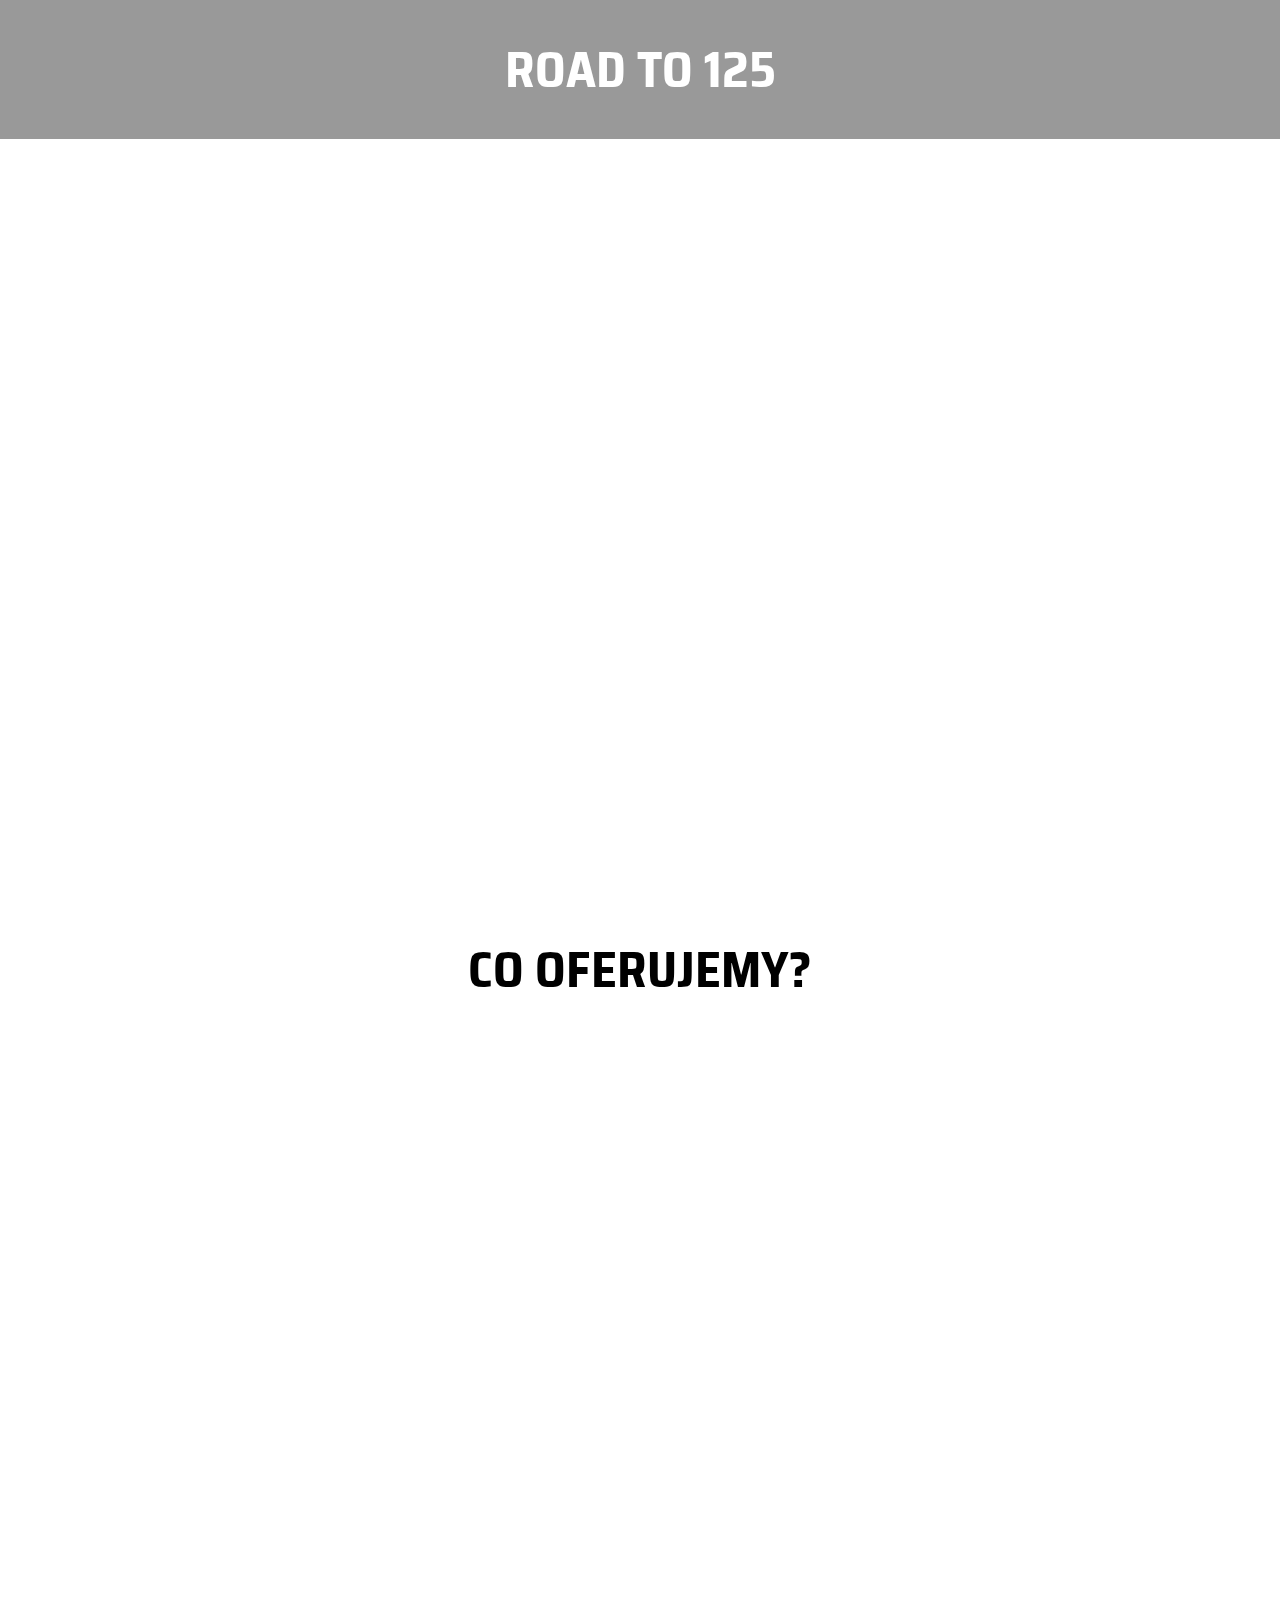
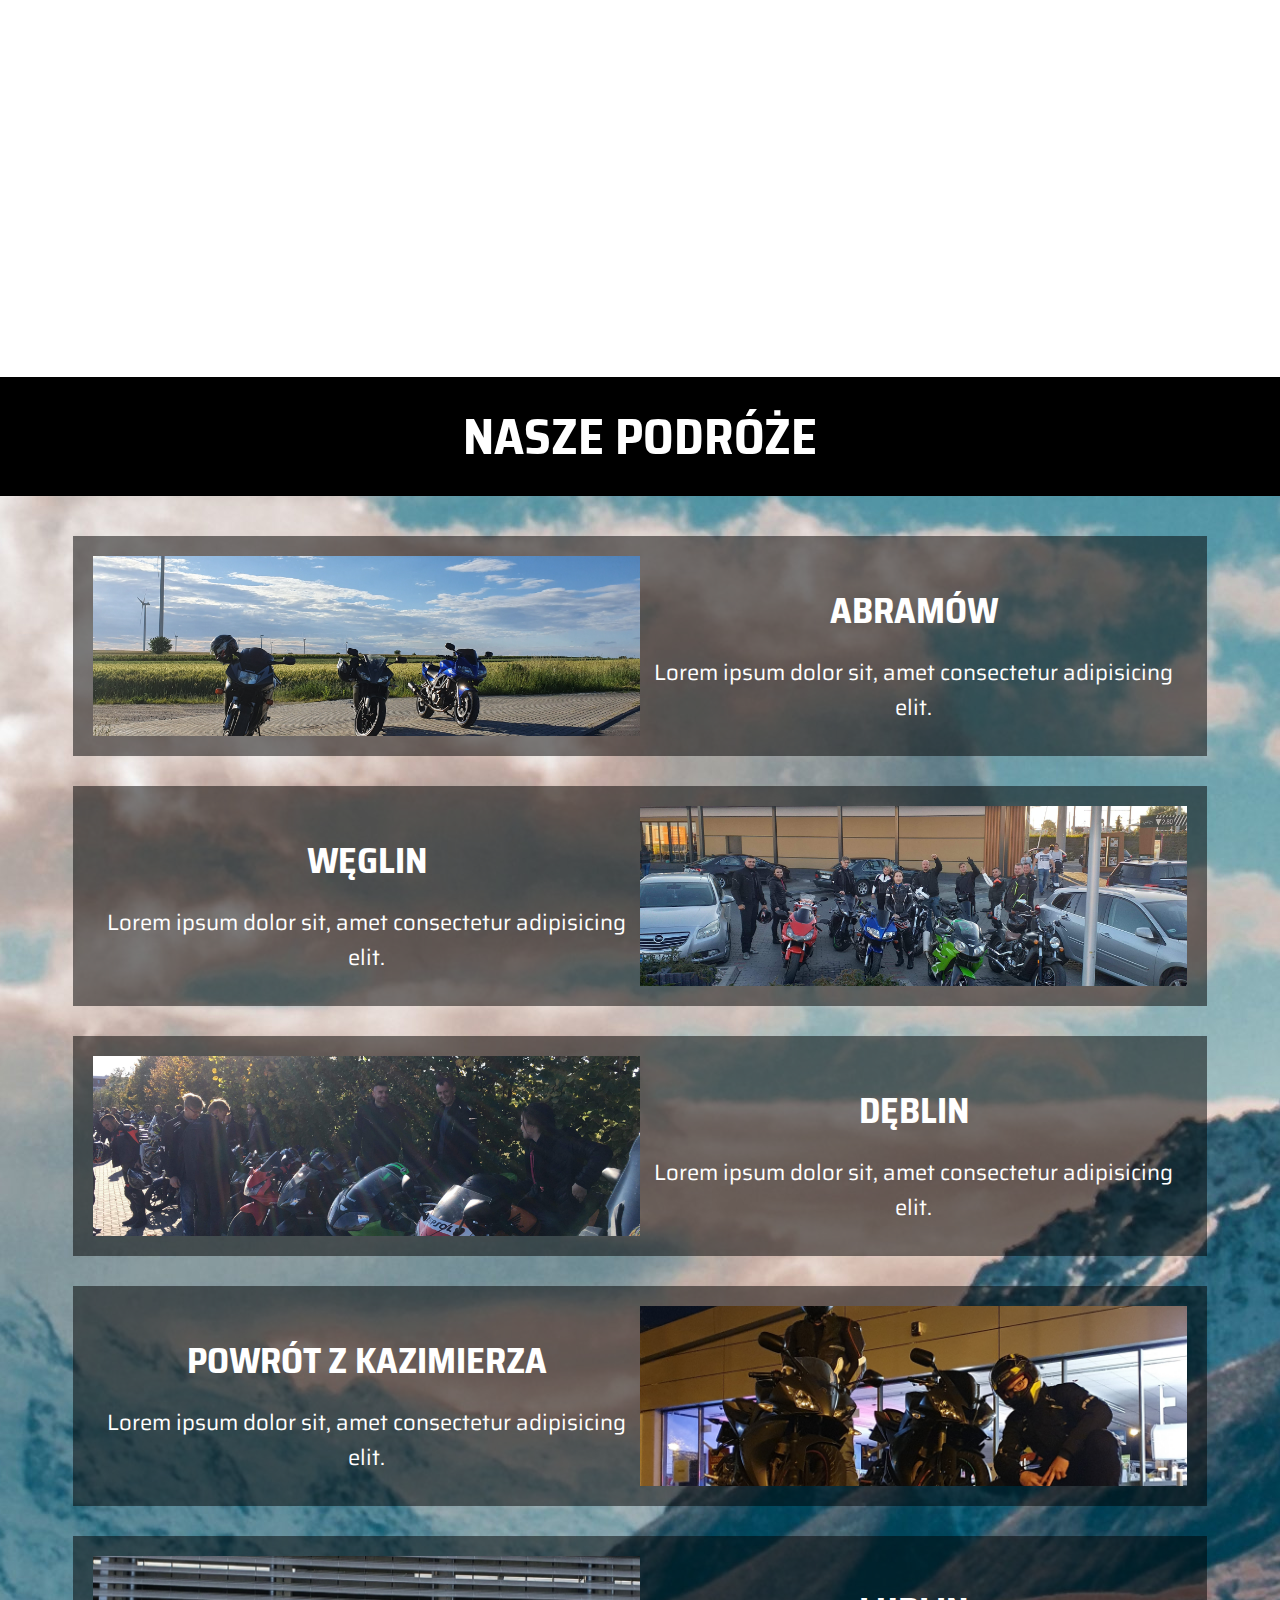
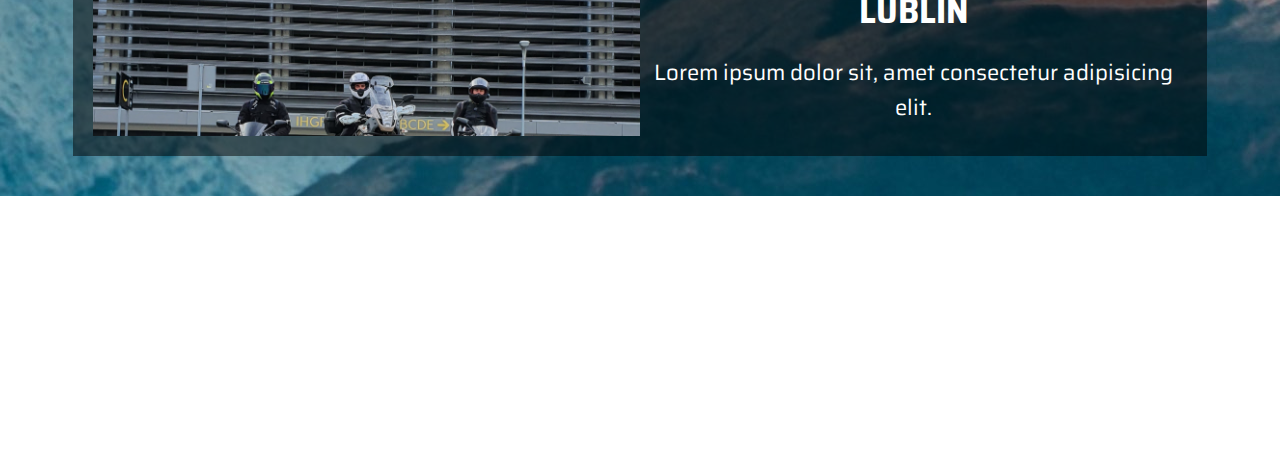
==== index.html @ 92b48077 "add travels section" ====
<!DOCTYPE html>
<html lang="en">

<head>
    <meta charset="UTF-8">
    <title>Road To 125</title>
    <meta name="viewport" content="width=device-width,, initial-scale=1.0">
    <link href="https://fonts.googleapis.com/css2?family=Saira+Condensed:wght@300&family=Saira+Semi+Condensed:wght@400;600&family=Saira:wght@200;400&display=swap" rel="stylesheet">
    <link rel="stylesheet" href="style/style.css">
</head>

<body>
    <header>
        <h1>Road to 125</h1>
    </header>
    <section class="ourTeam clearfix">
        <h1>Co oferujemy?</h1>
        <div class="offer">
            <p>zgraną ekipę</p>
        </div>
        <div class="offer">
            <p>Aplikację do wspólnych jazd</p>
        </div>
        <div class="offer">
            <p>świetną atmosferę</p>
        </div>
        <div class="offer">
            <p>solidne opinie motocykli</p>
        </div>
    </section>

    <section class="travels">
        <h1>Nasze podróże</h1>
        <div class="container">
            <div class="trip clearfix">
                <div class="photo"></div>
                <div class="desc">
                    <h2>Abramów</h2>
                    <p>Lorem ipsum dolor sit, amet consectetur adipisicing elit.</p>
                </div>
            </div>
            <div class="trip clearfix">
                <div class="photo"></div>
                <div class="desc">
                    <h2>Węglin</h2>
                    <p>Lorem ipsum dolor sit, amet consectetur adipisicing elit.</p>
                </div>
            </div>
            <div class="trip clearfix">
                <div class="photo"></div>
                <div class="desc">
                    <h2>Dęblin</h2>
                    <p>Lorem ipsum dolor sit, amet consectetur adipisicing elit.</p>
                </div>
            </div>
            <div class="trip clearfix">
                <div class="photo"></div>
                <div class="desc">
                    <h2>Powrót z Kazimierza</h2>
                    <p>Lorem ipsum dolor sit, amet consectetur adipisicing elit.</p>
                </div>
            </div>
            <div class="trip clearfix">
                <div class="photo"></div>
                <div class="desc">
                    <h2>Lublin</h2>
                    <p>Lorem ipsum dolor sit, amet consectetur adipisicing elit.</p>
                </div>
            </div>
        </div>
    </section>
    <footer>

    </footer>


</body>

</html>
---- style/style.css ----
/*font-family: 'Saira', sans-serif;
font-family: 'Saira Condensed', sans-serif;
font-family: 'Saira Semi Condensed', sans-serif;*/
    
    * {
        margin: 0;
        padding: 0;
        box-sizing: border-box;
    }
    
    .clearfix::after {
        content: "";
        display: block;
        clear: both;
    }
    
    h1 {
        padding: 15px;
        background-color: rgba(0, 0, 0, 0.4);
        text-align: center;
        color: white;
        font-size: 35px;
        font-family: 'Saira Semi Condensed', sans-serif;
        text-transform: uppercase;
    }
    /*HEADER*/
    
    header {
        height: 100vh;
        background-image: url("../images/nav.jpg");
        background-attachment: fixed;
        background-position: center right;
        background-size: cover;
    }
    
    @media(min-width: 360px) {
        header {
            background-position: top 150px;
        }
    }
    
    @media(min-width: 768px) {
        header {
            background-position: top 150px;
        }
        h1 {
            font-size: 50px;
            padding: 30px;
        }
    }
    /*SECTION OFERTA*/
    
    .ourTeam h1 {
        background-color: transparent;
        color: black;
    }
    
    .ourTeam .offer {
        max-width: 1280px;
        height: 30vh;
        margin-bottom: 10px;
        background-position: center right;
        background-size: cover;
    }
    
    .ourTeam .offer:nth-of-type(1) {
        background-image: url("../images/offer.jpg");
    }
    
    .ourTeam .offer:nth-of-type(2) {
        background-image: url("../images/offer2.jpg");
    }
    
    .ourTeam .offer:nth-of-type(3) {
        background-image: url("../images/offer3.jpg");
        background-position: center bottom;
    }
    
    .ourTeam .offer:nth-of-type(4) {
        margin-bottom: 0;
        background-image: url("../images/offer4.jpg");
    }
    
    .ourTeam p {
        background-color: rgba(0, 0, 0, 0.4);
        color: white;
        line-height: 30vh;
        font-family: 'Saira', sans-serif;
        text-transform: uppercase;
        text-align: center;
        cursor: default;
    }
    
    @media(min-width: 360px) {
        .ourTeam p {
            font-size: 18px;
        }
    }
    
    @media (orientation: landscape) {
        .ourTeam .offer {
            background-size: cover;
            width: 90%;
            margin: 0 auto 10%;
        }
        .ourTeam p {
            font-size: 26px;
        }
    }
    
    @media (min-width: 520px) and (orientation: landscape) {
        .ourTeam .offer {
            background-position: center;
            height: 80vh;
        }
        .ourTeam p {
            line-height: 80vh;
        }
    }
    
    @media (min-width: 768px) {
        .ourTeam .offer {
            margin-bottom: 5%;
        }
        .ourTeam p {
            font-size: 28px;
        }
    }
    
    @media(min-width: 1025px) {
        h1 {
            font-size: 50px;
            ;
        }
        .ourTeam .offer {
            margin: 0 2.5% 5%;
            float: left;
            width: 40%;
            height: 30vh;
        }
        .ourTeam p {
            font-size: 22px;
            line-height: 30vh;
            opacity: 0;
            transition: .7s;
        }
        .ourTeam p:hover {
            opacity: 1;
        }
        .ourTeam .offer {
            width: 45%;
            height: 45vh;
        }
        .ourTeam p {
            line-height: 45vh;
        }
    }
    /* TRAVELS */
    
    .container {
        padding: 10px;
        background-image: url(../images/travels.jpg);
        background-position: center;
    }
    
    .travels h1 {
        padding: 20px;
        color: white;
        background-color: black;
    }
    
    .trip {
        width: 90%;
        margin: 0 auto 15px;
        padding: 20px;
        background-color: rgba(0, 0, 0, .5);
    }
    
    .trip .photo {
        height: 30vh;
        background-image: url(../images/trip1.jpg);
        background-position: center;
        background-size: cover;
    }
    
    .trip:nth-of-type(2) .photo {
        background-image: url(../images/trip2.jpeg);
    }
    
    .trip:nth-of-type(3) .photo {
        background-image: url(../images/trip3.jpeg);
    }
    
    .trip:nth-of-type(4) .photo {
        background-image: url(../images/trip4.jpg);
    }
    
    .trip:nth-of-type(5) .photo {
        background-image: url(../images/trip5.jpg);
    }
    
    .trip .desc {
        height: 30vh;
    }
    
    .trip .desc h2 {
        padding: 10px 0;
        color: white;
        font-family: 'Saira Semi Condensed', sans-serif;
        text-transform: uppercase;
        text-align: center;
    }
    
    .trip .desc p {
        color: white;
        font-size: 14px;
        text-align: center;
        font-family: 'Saira', sans-serif;
    }
    
    @media (min-width: 360px) {
        .trip .desc h2 {
            padding: 15px 0;
            font-size: 26px;
        }
        .trip .desc p {
            font-size: 16px;
        }
    }
    
    @media (min-width: 390px) {
        .trip .photo {
            height: 20vh;
        }
        .trip .desc {
            height: 20vh;
        }
        .trip .desc h2 {
            font-size: 28px;
        }
        .trip .desc p {
            font-size: 18px;
        }
    }
    
    @media(orientation: landscape) {
        .trip {
            padding: 20px;
            margin: 30px auto;
        }
        .trip .photo {
            float: left;
            width: 50%;
            height: 35vh;
            background-image: url(../images/trip1.jpg);
            background-position: center;
            background-size: cover;
        }
        .trip:nth-of-type(even) .photo {
            float: right;
        }
        .trip .desc {
            float: right;
            width: 50%;
            height: 35vh;
        }
        .trip .desc h2 {
            padding: 8px 0;
            font-size: 18px;
        }
        .trip .desc p {
            font-size: 12px;
        }
    }
    
    @media(min-width: 640px) and (orientation: landscape) {
        .trip .desc h2 {
            padding: 10px 0;
            font-size: 22px;
        }
        .trip .desc p {
            font-size: 14px;
        }
    }
    
    @media(min-width: 720px) and (orientation: landscape) {
        .trip .photo {
            height: 50vh;
        }
        .trip .desc {
            height: 50vh;
        }
        .trip .desc h2 {
            padding: 16px 0;
            font-size: 28px;
        }
        .trip .desc p {
            font-size: 22px;
        }
    }
    
    @media (min-width: 768px) or (orientation: portrait) {
        .trip {
            padding: 20px;
            margin: 30px auto;
        }
        .trip .photo {
            float: left;
            width: 50%;
            height: 20vh;
            background-image: url(../images/trip1.jpg);
            background-position: center;
            background-size: cover;
        }
        .trip:nth-of-type(even) .photo {
            float: right;
        }
        .trip .desc {
            float: right;
            padding: 10px;
            width: 50%;
            height: 20vh;
        }
        .trip .desc h2 {
            padding: 16px 0;
            font-size: 26px;
        }
        .trip .desc p {
            font-size: 16px;
        }
    }
    
    @media (min-width: 1024px) {
        .trip .desc h2 {
            padding: 16px 0;
            font-size: 36px;
        }
        .trip .desc p {
            font-size: 22px;
        }
    }
    /* FOOTER */
    
    footer {
        height: 30vh;
    }
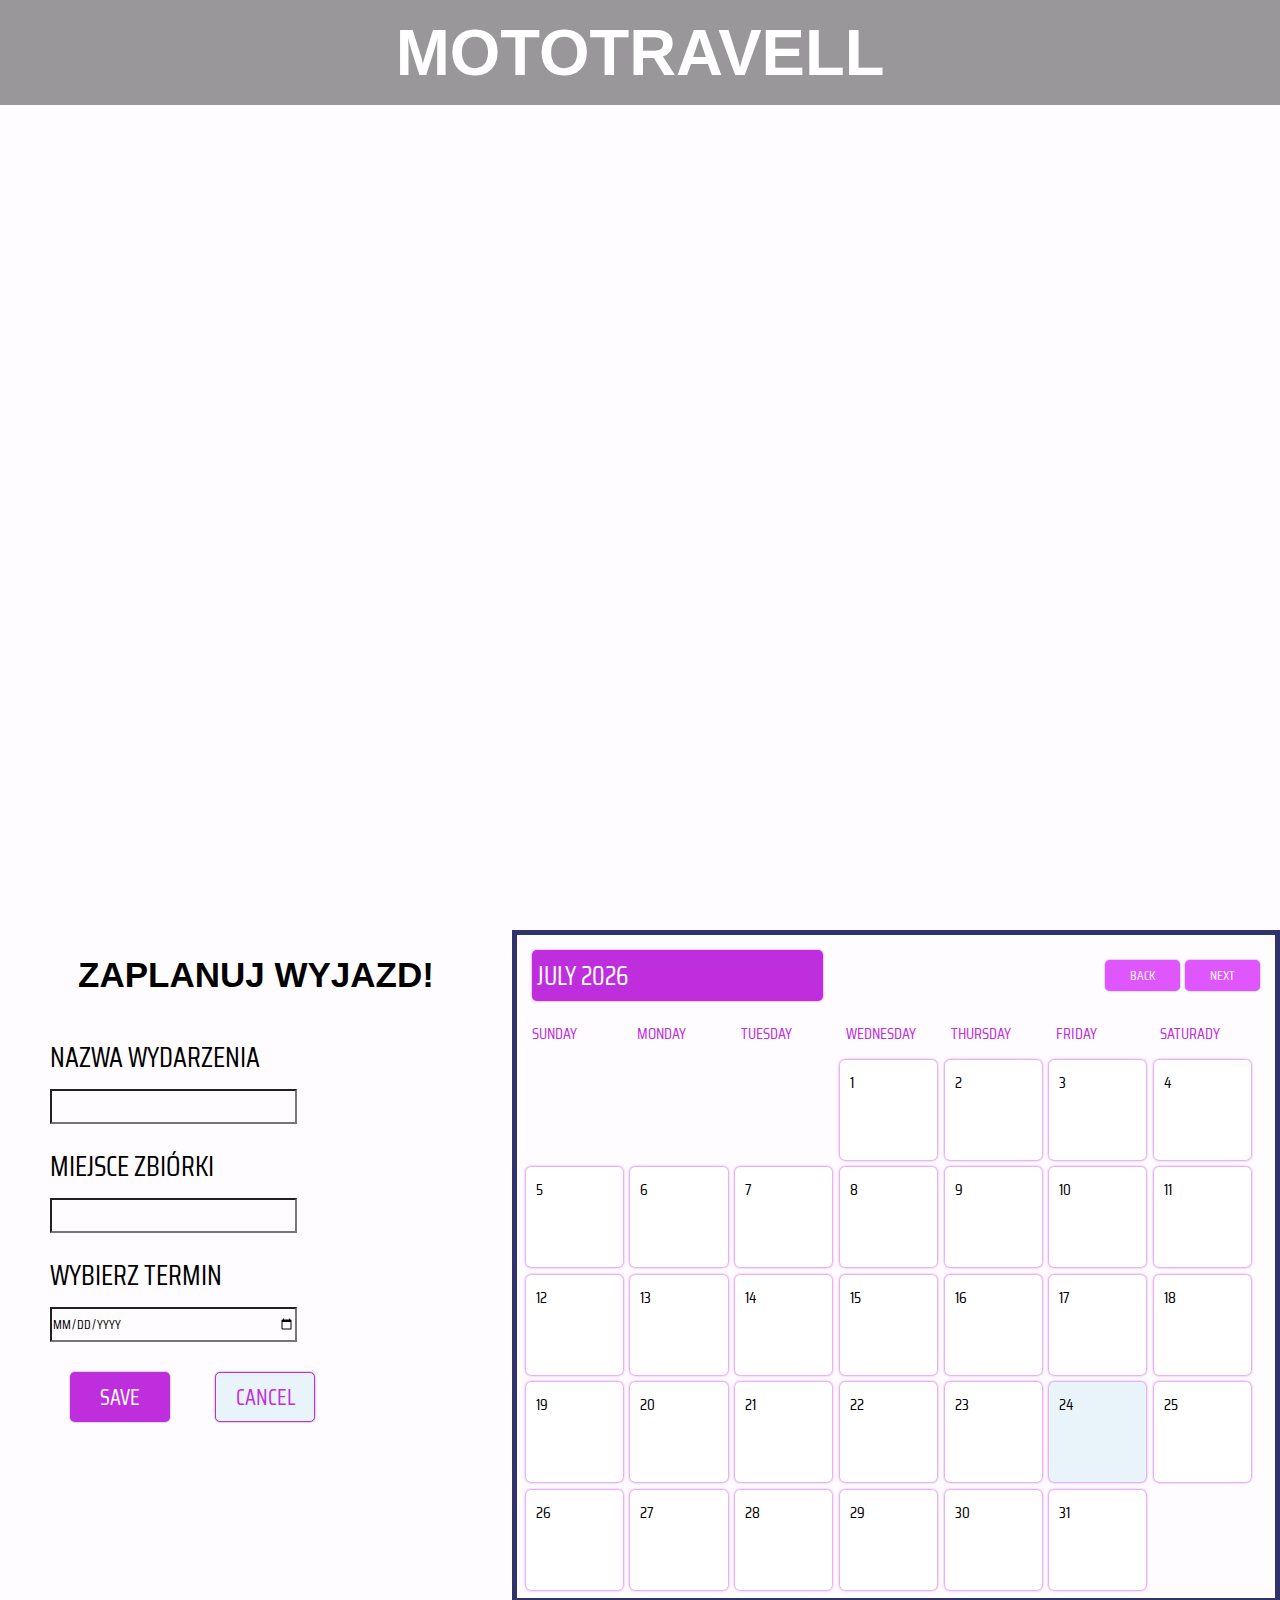
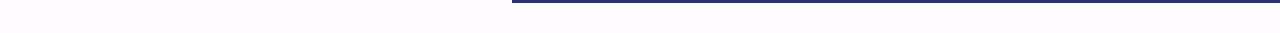
==== commit f9a38394: "create an calendar" ====
--- a/index.html
+++ b/index.html
@@ -1,79 +1,77 @@
-<!DOCTYPE html>
-<html lang="en">
-
-<head>
-    <meta charset="UTF-8">
-    <title>Road To 125</title>
-    <meta name="viewport" content="width=device-width,, initial-scale=1.0">
-    <link href="https://fonts.googleapis.com/css2?family=Saira+Condensed:wght@300&family=Saira+Semi+Condensed:wght@400;600&family=Saira:wght@200;400&display=swap" rel="stylesheet">
-    <link rel="stylesheet" href="style/style.css">
-</head>
-
-<body>
-    <header>
-        <h1>Road to 125</h1>
-    </header>
-    <section class="ourTeam clearfix">
-        <h1>Co oferujemy?</h1>
-        <div class="offer">
-            <p>zgraną ekipę</p>
-        </div>
-        <div class="offer">
-            <p>Aplikację do wspólnych jazd</p>
-        </div>
-        <div class="offer">
-            <p>świetną atmosferę</p>
-        </div>
-        <div class="offer">
-            <p>solidne opinie motocykli</p>
-        </div>
-    </section>
-
-    <section class="travels">
-        <h1>Nasze podróże</h1>
-        <div class="container">
-            <div class="trip clearfix">
-                <div class="photo"></div>
-                <div class="desc">
-                    <h2>Abramów</h2>
-                    <p>Lorem ipsum dolor sit, amet consectetur adipisicing elit.</p>
-                </div>
-            </div>
-            <div class="trip clearfix">
-                <div class="photo"></div>
-                <div class="desc">
-                    <h2>Węglin</h2>
-                    <p>Lorem ipsum dolor sit, amet consectetur adipisicing elit.</p>
-                </div>
-            </div>
-            <div class="trip clearfix">
-                <div class="photo"></div>
-                <div class="desc">
-                    <h2>Dęblin</h2>
-                    <p>Lorem ipsum dolor sit, amet consectetur adipisicing elit.</p>
-                </div>
-            </div>
-            <div class="trip clearfix">
-                <div class="photo"></div>
-                <div class="desc">
-                    <h2>Powrót z Kazimierza</h2>
-                    <p>Lorem ipsum dolor sit, amet consectetur adipisicing elit.</p>
-                </div>
-            </div>
-            <div class="trip clearfix">
-                <div class="photo"></div>
-                <div class="desc">
-                    <h2>Lublin</h2>
-                    <p>Lorem ipsum dolor sit, amet consectetur adipisicing elit.</p>
-                </div>
-            </div>
-        </div>
-    </section>
-    <footer>
-
-    </footer>
-
-
-</body>
-
+<!DOCTYPE html>
+<html lang="en">
+
+<head>
+    <meta charset="UTF-8">
+    <meta http-equiv="X-UA-Compatible" content="IE=edge">
+    <meta name="viewport" content="width=device-width, initial-scale=1.0">
+    <title>Calendar</title>
+    <link href="https://fonts.googleapis.com/css?family=Saira+Condensed:400,700|Saira:300,400&amp;subset=latin-ext" rel="stylesheet">
+    <link rel="stylesheet" href="style.css">
+</head>
+
+<body>
+
+    <header>
+        <h1>MOTOTRAVELL</h1>
+    </header>
+
+    <div class="formAndCalendarContainer clearfix">
+
+        <div class="form">
+            <h1>Zaplanuj wyjazd!</h1>
+            <label for="">Nazwa wydarzenia<br><input type="text"></label><br>
+            <label for="">Miejsce zbiórki<br><input type="text"></label><br>
+            <label for="">Wybierz termin<br><input type="date"></label><br>
+
+            <button id="saveButton">Save</button>
+            <button id="cancelButton">Cancel</button>
+        </div>
+
+        <div id="container">
+            <div id="header">
+                <div id="monthDisplay"></div>
+                <div>
+                    <button id="backButton">Back</button>
+                    <button id="nextButton">Next</button>
+                </div>
+            </div>
+
+            <div id="weekdays">
+                <div>Sunday</div>
+                <div>Monday</div>
+                <div>Tuesday</div>
+                <div>Wednesday</div>
+                <div>Thursday</div>
+                <div>Friday</div>
+                <div>Saturady</div>
+            </div>
+
+            <div id="calendar"></div>
+        </div>
+
+        <div id="newEventModal">
+            <h2>New Event</h2>
+
+            <input id="eventTitleInput" type="text" placeholder="Event Title">
+
+            <button id="saveButton">Save</button>
+            <button id="cancelButton">Cancel</button>
+        </div>
+
+        <div id="deleteEventModal">
+            <h2>Event</h2>
+
+            <p id="eventText"></p>
+
+            <button id="deleteButton">Delete</button>
+            <button id="closeButton">Close</button>
+        </div>
+
+        <div id="modalBackDrop"></div>
+
+        <script src="script.js"></script>
+    </div>
+</body>
+
 </html>--- a/style.css
+++ b/style.css
@@ -0,0 +1,239 @@
+* {
+    box-sizing: border-box;
+    margin: 0;
+    padding: 0;
+    text-transform: uppercase;
+    background-color: #FFFCFF;
+    font-family: 'Saira Condensed', sans-serif;
+}
+
+.clearfix::after {
+    content: "";
+    display: block;
+    clear: both;
+}
+
+header {
+    height: 100vh;
+    background-image: url("nav.jpg");
+    background-attachment: fixed;
+    background-position: center right;
+    background-size: cover;
+}
+
+header h1 {
+    padding: 15px;
+    background-color: rgba(0, 0, 0, 0.4);
+    text-align: center;
+    color: white;
+    font-size: 65px;
+    font-family: 'Saira Semi Condensed', sans-serif;
+    text-transform: uppercase;
+}
+
+.formAndCalendarContainer {
+    max-width: 1920px;
+    margin: 30px auto;
+}
+
+.form {
+    float: left;
+    padding: 0 50px;
+    width: 40%;
+    font-size: 28px;
+}
+
+.form h1 {
+    padding: 25px 0 40px;
+    text-align: center;
+    font-size: 35px;
+    font-family: 'Saira Semi Condensed', sans-serif;
+    text-transform: uppercase;
+}
+
+.form input {
+    margin: 10px auto 20px;
+    width: 60%;
+    height: 35px;
+}
+
+.form button {
+    margin: 10px 20px;
+    width: 100px;
+    height: 50px;
+    font-size: 22px;
+}
+
+#container {
+    float: right;
+    padding: 5px;
+    border: 5px solid #30336b;
+    width: 60%;
+}
+
+button {
+    padding: 5px;
+    width: 75px;
+    border: none;
+    border-radius: 5px;
+    outline: none;
+    box-shadow: 0px 0px 2px gray;
+    color: white;
+    cursor: pointer;
+}
+
+#header {
+    display: flex;
+    justify-content: space-between;
+    padding: 10px;
+    font-size: 26px;
+    font-family: sans-serif;
+}
+
+#monthDisplay {
+    padding: 5px;
+    width: 40%;
+    border: none;
+    border-radius: 5px;
+    outline: none;
+    background-color: #be2edd;
+    box-shadow: 0px 0px 2px #e056fd;
+    color: white;
+    cursor: pointer;
+}
+
+#header button {
+    background-color: #e056fd;
+}
+
+#weekdays {
+    width: 100%;
+    display: flex;
+    color: #be2edd;
+    font-family: 'Saira', sans-serif;
+}
+
+#weekdays div {
+    padding: 10px;
+    width: 14%;
+}
+
+#calendar {
+    width: 100%;
+    margin: auto;
+    display: flex;
+    flex-wrap: wrap;
+    font-family: 'Saira', sans-serif;
+}
+
+.day {
+    display: flex;
+    justify-content: space-between;
+    flex-direction: column;
+    padding: 10px;
+    margin: 0.5%;
+    width: 13%;
+    height: 100px;
+    border-radius: 5px;
+    box-shadow: 0px 0px 3px #be2edd;
+    background-color: white;
+    cursor: pointer;
+}
+
+.day:hover {
+    background-color: #e8faed;
+}
+
+.day+#currentDay {
+    background-color: #e8f4fa;
+}
+
+.event {
+    overflow: hidden;
+    padding: 3px;
+    max-height: 55px;
+    border-radius: 5px;
+    background-color: #58bae4;
+    color: white;
+    font-size: 10px;
+}
+
+.padding {
+    box-shadow: none !important;
+    background-color: #FFFCFF !important;
+    cursor: default !important;
+}
+
+#newEventModal,
+#deleteEventModal {
+    display: none;
+    position: absolute;
+    top: 130vh;
+    left: calc(70% - 175px);
+    z-index: 20;
+    padding: 25px;
+    width: 350px;
+    border-radius: 5px;
+    background-color: #e8f4fa;
+    box-shadow: 0px 0px 3px black;
+    font-family: sans-serif;
+}
+
+h2 {
+    margin-bottom: 5px;
+    border: 1px solid #30336b;
+    background-color: #f5f6fa;
+    padding: 5px;
+    border-radius: 5px;
+    color: #30336b;
+    text-align: center;
+}
+
+#eventTitleInput {
+    box-sizing: border-box;
+    margin-bottom: 25px;
+    padding: 10px;
+    outline: none;
+    border: none;
+    width: 100%;
+    border-radius: 3px;
+    box-shadow: 0px 0px 3px gray;
+}
+
+#eventTitleInput.error {
+    border: 2px solid red;
+}
+
+#cancelButton,
+#closeButton {
+    border: 1px solid #be2edd;
+    background-color: #e8f4fa;
+    color: #be2edd;
+}
+
+#saveButton {
+    background-color: #be2edd;
+    color: white;
+}
+
+#deleteButton {
+    background-color: #6F1E51;
+    color: white;
+}
+
+#eventText {
+    padding: 5px 0 15px 10px;
+    font-size: 20px;
+    color: #2f3542;
+}
+
+#modalBackDrop {
+    display: none;
+    position: absolute;
+    top: 0px;
+    left: 0px;
+    z-index: 10;
+    width: 100vw;
+    height: 100vh;
+    background-color: rgba(0, 0, 0, 0.8);
+}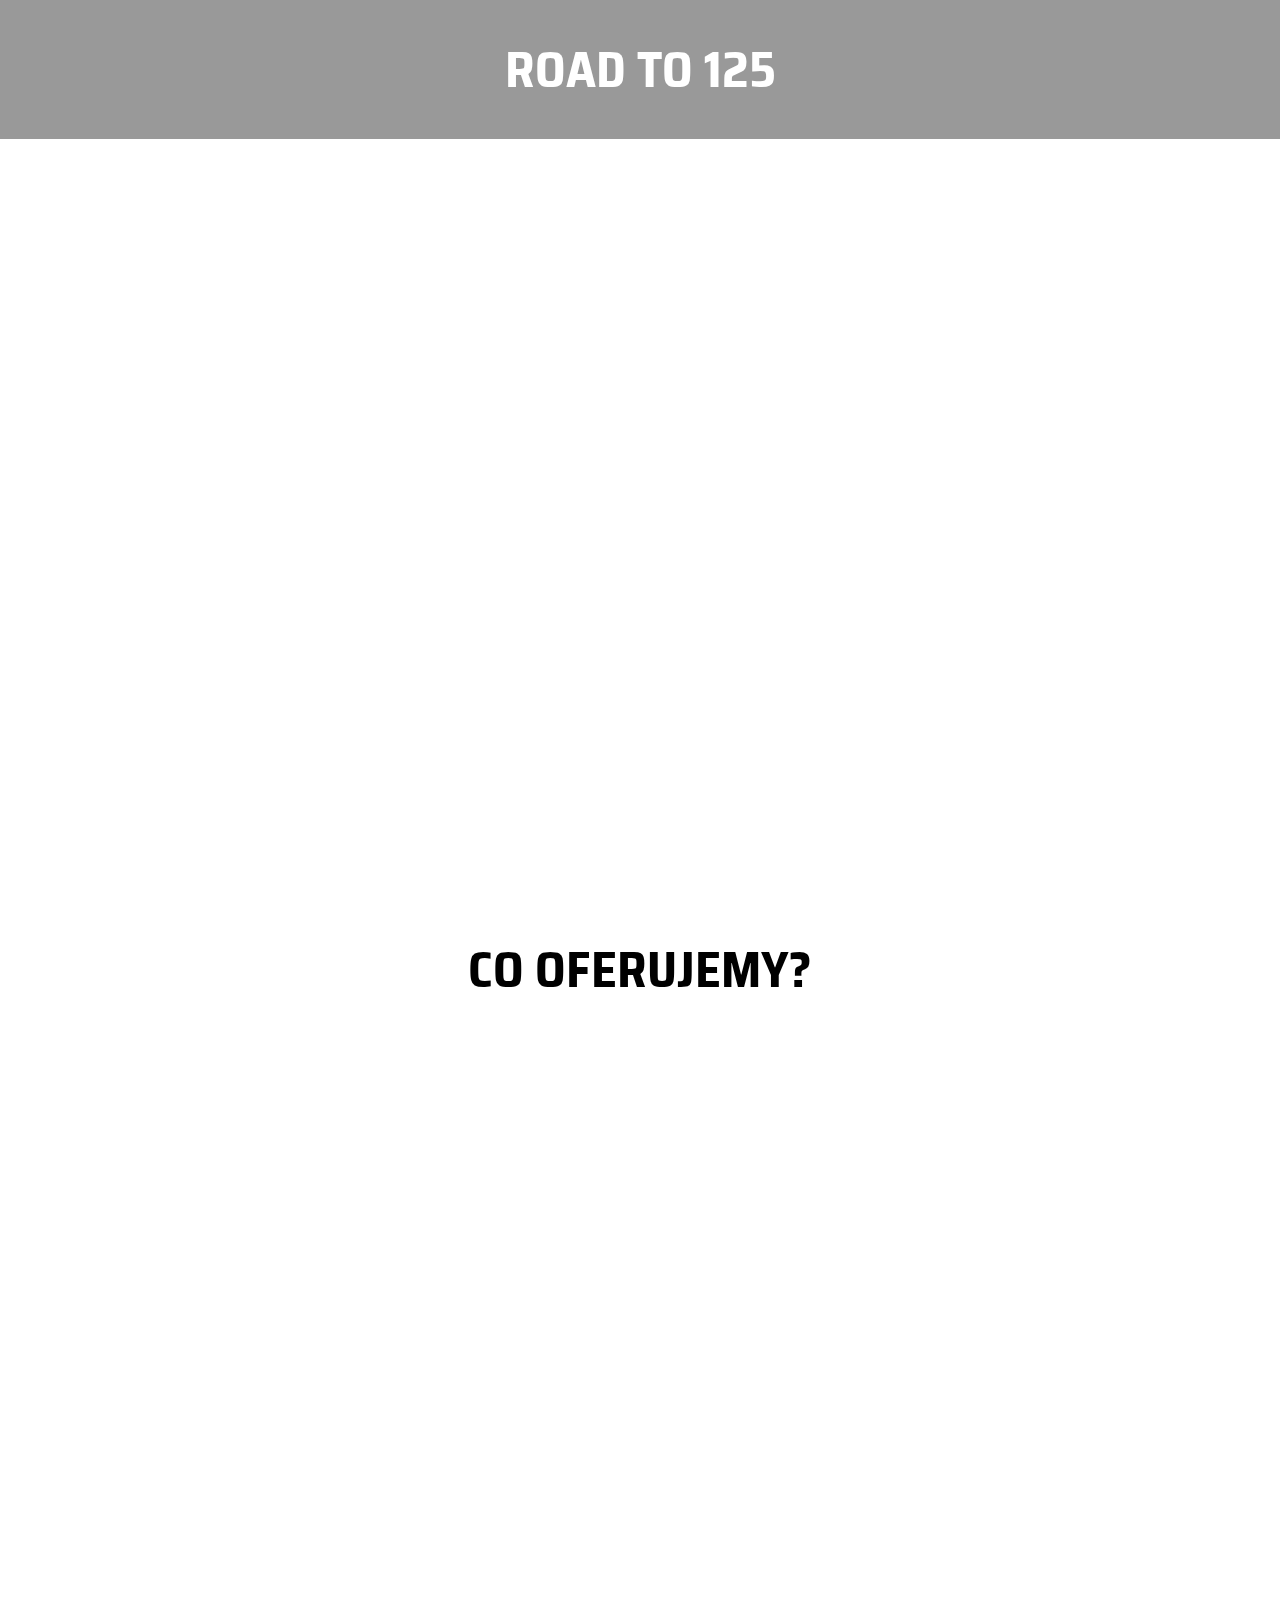
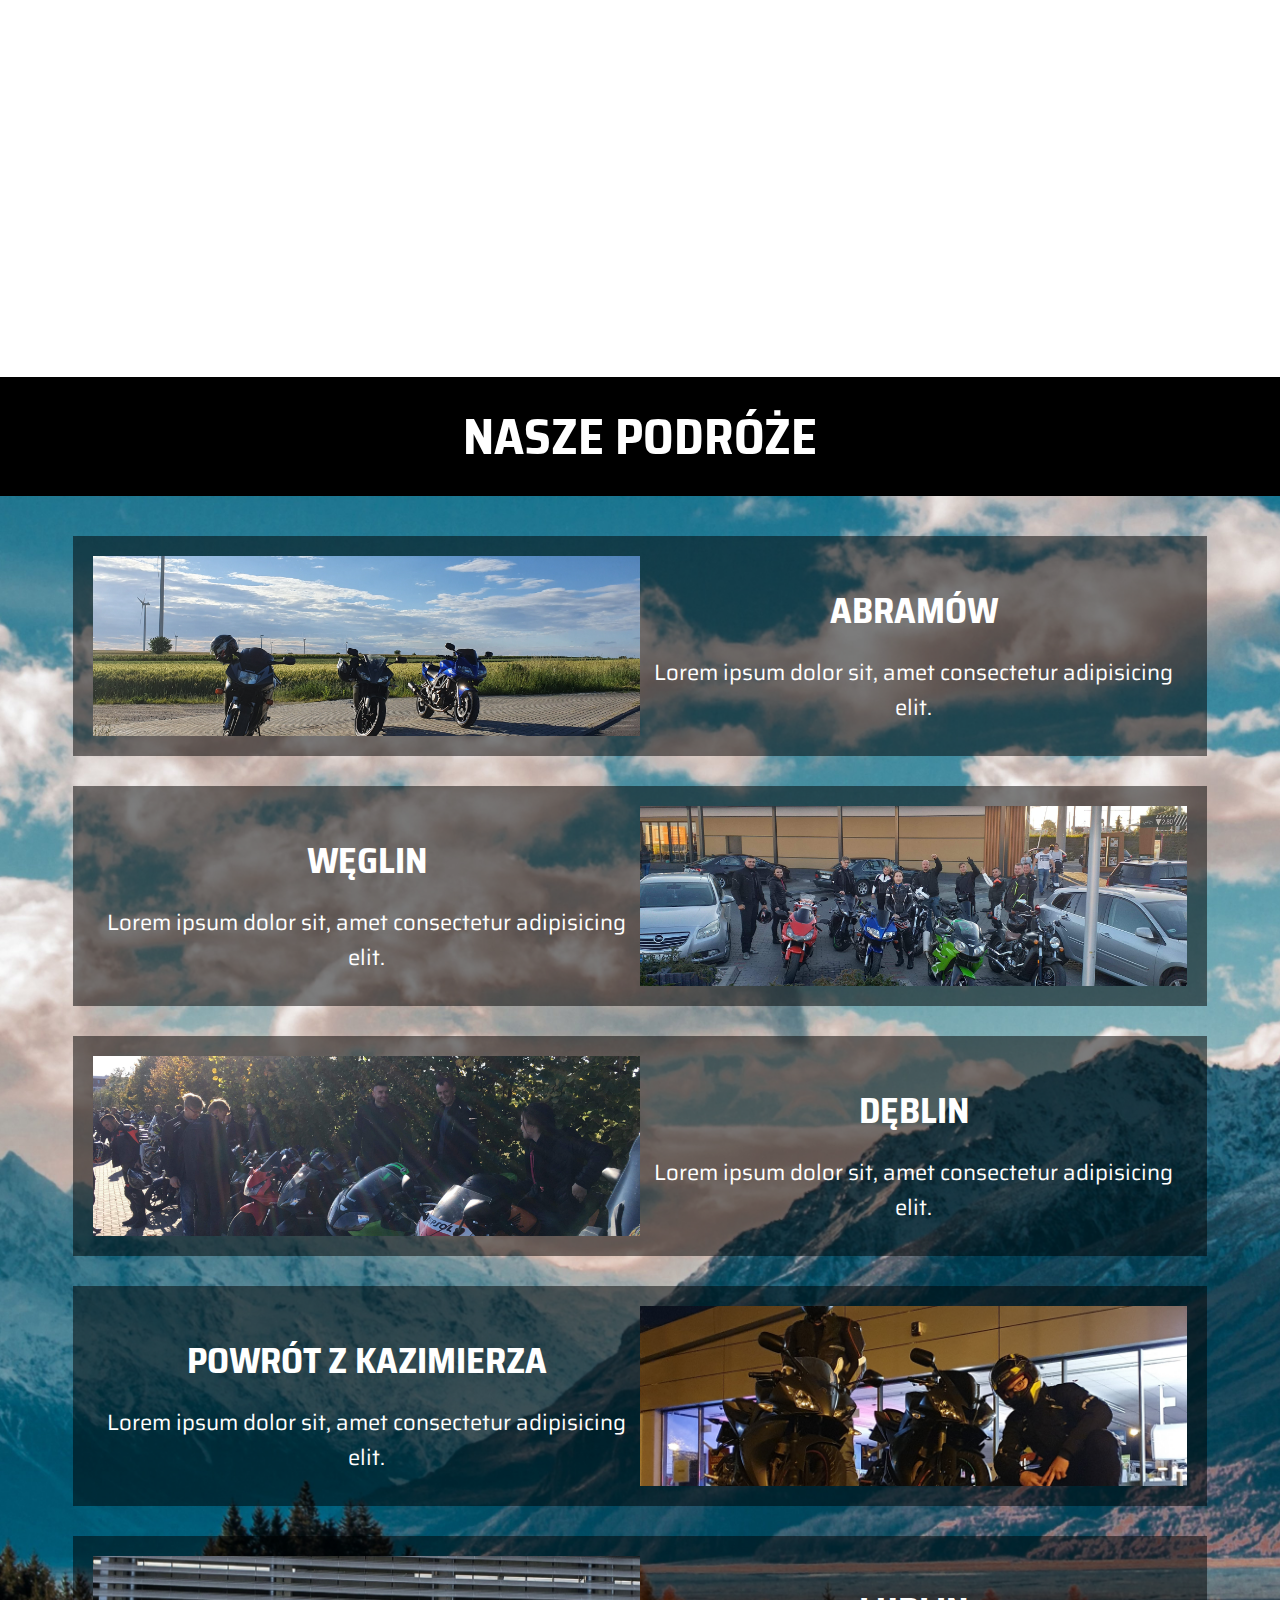
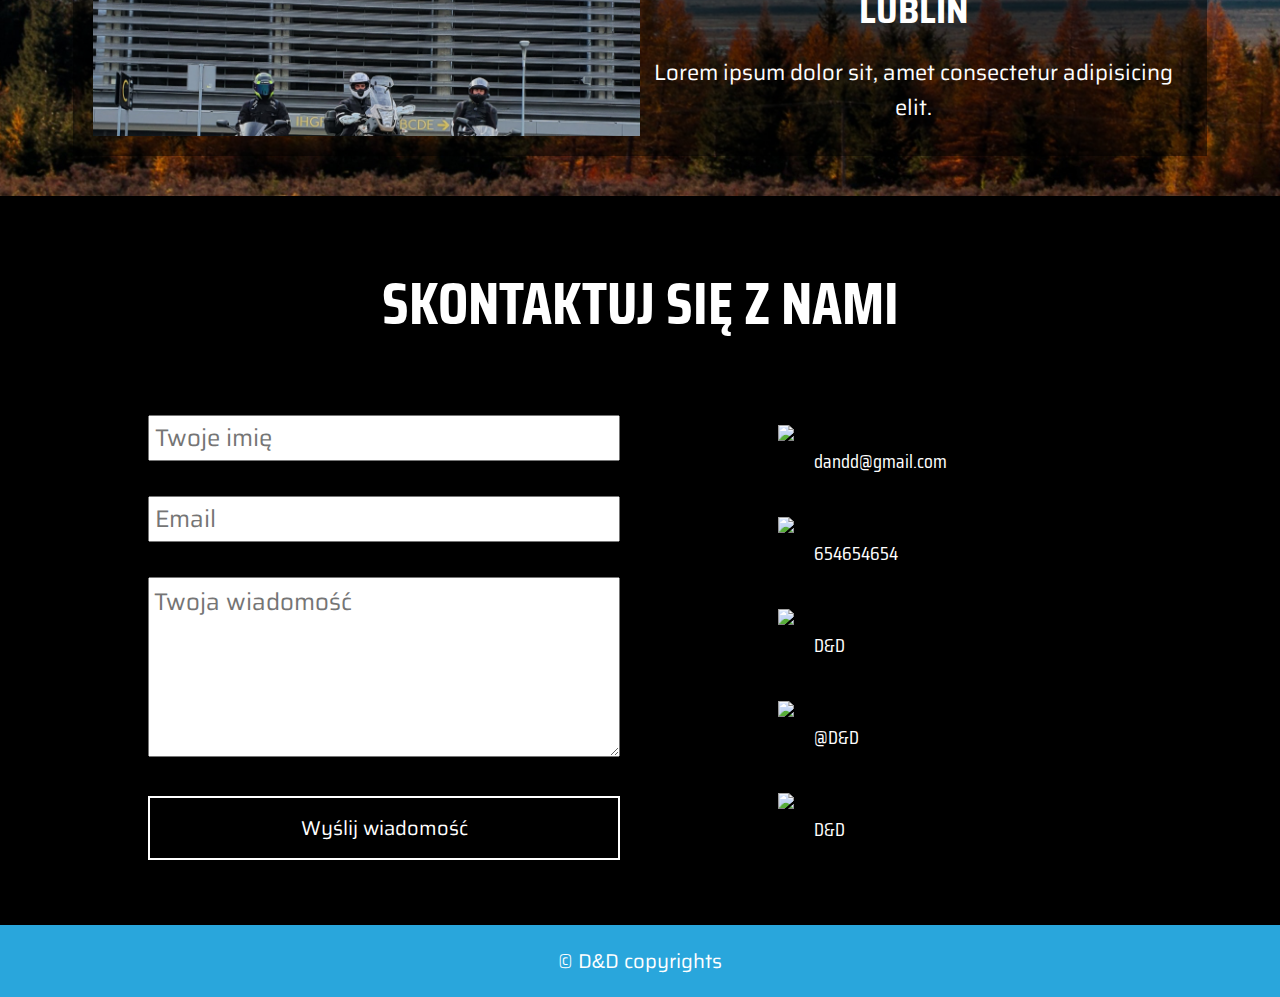
==== commit 61eff981: "repair "&" in footer :P" ====
--- a/index.html
+++ b/index.html
@@ -1,77 +1,102 @@
-<!DOCTYPE html>
-<html lang="en">
-
-<head>
-    <meta charset="UTF-8">
-    <meta http-equiv="X-UA-Compatible" content="IE=edge">
-    <meta name="viewport" content="width=device-width, initial-scale=1.0">
-    <title>Calendar</title>
-    <link href="https://fonts.googleapis.com/css?family=Saira+Condensed:400,700|Saira:300,400&amp;subset=latin-ext" rel="stylesheet">
-    <link rel="stylesheet" href="style.css">
-</head>
-
-<body>
-
-    <header>
-        <h1>MOTOTRAVELL</h1>
-    </header>
-
-    <div class="formAndCalendarContainer clearfix">
-
-        <div class="form">
-            <h1>Zaplanuj wyjazd!</h1>
-            <label for="">Nazwa wydarzenia<br><input type="text"></label><br>
-            <label for="">Miejsce zbiórki<br><input type="text"></label><br>
-            <label for="">Wybierz termin<br><input type="date"></label><br>
-
-            <button id="saveButton">Save</button>
-            <button id="cancelButton">Cancel</button>
-        </div>
-
-        <div id="container">
-            <div id="header">
-                <div id="monthDisplay"></div>
-                <div>
-                    <button id="backButton">Back</button>
-                    <button id="nextButton">Next</button>
-                </div>
-            </div>
-
-            <div id="weekdays">
-                <div>Sunday</div>
-                <div>Monday</div>
-                <div>Tuesday</div>
-                <div>Wednesday</div>
-                <div>Thursday</div>
-                <div>Friday</div>
-                <div>Saturady</div>
-            </div>
-
-            <div id="calendar"></div>
-        </div>
-
-        <div id="newEventModal">
-            <h2>New Event</h2>
-
-            <input id="eventTitleInput" type="text" placeholder="Event Title">
-
-            <button id="saveButton">Save</button>
-            <button id="cancelButton">Cancel</button>
-        </div>
-
-        <div id="deleteEventModal">
-            <h2>Event</h2>
-
-            <p id="eventText"></p>
-
-            <button id="deleteButton">Delete</button>
-            <button id="closeButton">Close</button>
-        </div>
-
-        <div id="modalBackDrop"></div>
-
-        <script src="script.js"></script>
-    </div>
-</body>
-
-</html>+<!DOCTYPE html>
+<html lang="en">
+
+<head>
+    <meta charset="UTF-8">
+    <title>Road To 125</title>
+    <meta name="viewport" content="width=device-width,, initial-scale=1.0">
+    <link href="https://fonts.googleapis.com/css2?family=Saira+Condensed:wght@300&family=Saira+Semi+Condensed:wght@400;600&family=Saira:wght@200;400&display=swap" rel="stylesheet">
+    <link rel="stylesheet" href="style/style.css">
+</head>
+
+<body>
+    <header>
+        <h1>Road to 125</h1>
+    </header>
+    <section class="ourTeam clearfix">
+        <h1>Co oferujemy?</h1>
+        <div class="offer">
+            <p>zgraną ekipę</p>
+        </div>
+        <div class="offer">
+            <p>Aplikację do wspólnych jazd</p>
+        </div>
+        <div class="offer">
+            <p>świetną atmosferę</p>
+        </div>
+        <div class="offer">
+            <p>solidne opinie motocykli</p>
+        </div>
+    </section>
+
+    <section class="travels">
+        <h1>Nasze podróże</h1>
+        <div class="container">
+            <div class="trip clearfix">
+                <div class="photo"></div>
+                <div class="desc">
+                    <h2>Abramów</h2>
+                    <p>Lorem ipsum dolor sit, amet consectetur adipisicing elit.</p>
+                </div>
+            </div>
+            <div class="trip clearfix">
+                <div class="photo"></div>
+                <div class="desc">
+                    <h2>Węglin</h2>
+                    <p>Lorem ipsum dolor sit, amet consectetur adipisicing elit.</p>
+                </div>
+            </div>
+            <div class="trip clearfix">
+                <div class="photo"></div>
+                <div class="desc">
+                    <h2>Dęblin</h2>
+                    <p>Lorem ipsum dolor sit, amet consectetur adipisicing elit.</p>
+                </div>
+            </div>
+            <div class="trip clearfix">
+                <div class="photo"></div>
+                <div class="desc">
+                    <h2>Powrót z Kazimierza</h2>
+                    <p>Lorem ipsum dolor sit, amet consectetur adipisicing elit.</p>
+                </div>
+            </div>
+            <div class="trip clearfix">
+                <div class="photo"></div>
+                <div class="desc">
+                    <h2>Lublin</h2>
+                    <p>Lorem ipsum dolor sit, amet consectetur adipisicing elit.</p>
+                </div>
+            </div>
+        </div>
+    </section>
+
+    <section class="contact">
+        <h1>Skontaktuj się z nami</h1>
+        <div class="wrap clearfix">
+
+            <form>
+                <input type="text" placeholder="Twoje imię">
+                <input type="text" placeholder="Email">
+                <textarea placeholder="Twoja wiadomość"></textarea>
+                <button>Wyślij wiadomość</button>
+            </form>
+            <div class="socials">
+                <div class="social clearfix"><img src="images/contact1.png" alt="kontakt"><span>dandd@gmail.com</span></div>
+                <div class="social clearfix"><img src="images/contact2.png" alt="kontakt"><span>654654654</span></div>
+                <div class="social clearfix"><img src="images/contact3.png" alt="kontakt"><span>D&D</span></div>
+                <div class="social clearfix"><img src="images/contact4.png" alt="kontakt"><span>@D&D</span></div>
+                <div class="social clearfix"><img src="images/contact5.png" alt="kontakt"><span>D&D</span></div>
+
+            </div>
+
+        </div>
+
+
+    </section>
+
+    <footer>&copy; D<span>&amp;</span>D copyrights</footer>
+
+
+</body>
+
+</html>
--- a/style/style.css
+++ b/style/style.css
@@ -0,0 +1,518 @@
+    /*font-family: 'Saira', sans-serif;
+font-family: 'Saira Condensed', sans-serif;
+font-family: 'Saira Semi Condensed', sans-serif;*/
+
+    * {
+        margin: 0;
+        padding: 0;
+        box-sizing: border-box;
+    }
+
+    .clearfix::after {
+        content: "";
+        display: block;
+        clear: both;
+    }
+
+    h1 {
+        padding: 15px;
+        background-color: rgba(0, 0, 0, 0.4);
+        text-align: center;
+        color: white;
+        font-size: 35px;
+        font-family: 'Saira Semi Condensed', sans-serif;
+        text-transform: uppercase;
+    }
+
+    /*HEADER*/
+
+    header {
+        height: 100vh;
+        background-image: url("../images/nav.jpg");
+        background-attachment: fixed;
+        background-position: center right;
+        background-size: cover;
+    }
+
+    @media(min-width: 360px) {
+        header {
+            background-position: top 150px;
+        }
+    }
+
+    @media(min-width: 768px) {
+        header {
+            background-position: top 150px;
+        }
+
+        h1 {
+            font-size: 50px;
+            padding: 30px;
+        }
+    }
+
+    /*SECTION OFERTA*/
+
+    .ourTeam h1 {
+        background-color: transparent;
+        color: black;
+    }
+
+    .ourTeam .offer {
+        max-width: 1280px;
+        height: 30vh;
+        margin-bottom: 10px;
+        background-position: center right;
+        background-size: cover;
+    }
+
+    .ourTeam .offer:nth-of-type(1) {
+        background-image: url("../images/offer.jpg");
+    }
+
+    .ourTeam .offer:nth-of-type(2) {
+        background-image: url("../images/offer2.jpg");
+    }
+
+    .ourTeam .offer:nth-of-type(3) {
+        background-image: url("../images/offer3.jpg");
+        background-position: center bottom;
+    }
+
+    .ourTeam .offer:nth-of-type(4) {
+        margin-bottom: 0;
+        background-image: url("../images/offer4.jpg");
+    }
+
+    .ourTeam p {
+        background-color: rgba(0, 0, 0, 0.4);
+        color: white;
+        line-height: 30vh;
+        font-family: 'Saira', sans-serif;
+        text-transform: uppercase;
+        text-align: center;
+        cursor: default;
+    }
+
+    @media(min-width: 360px) {
+        .ourTeam p {
+            font-size: 18px;
+        }
+    }
+
+    @media (orientation: landscape) {
+        .ourTeam .offer {
+            background-size: cover;
+            width: 90%;
+            margin: 0 auto 10%;
+        }
+
+        .ourTeam p {
+            font-size: 26px;
+        }
+    }
+
+    @media (min-width: 520px) and (orientation: landscape) {
+        .ourTeam .offer {
+            background-position: center;
+            height: 80vh;
+        }
+
+        .ourTeam p {
+            line-height: 80vh;
+        }
+    }
+
+    @media (min-width: 768px) {
+        .ourTeam .offer {
+            margin-bottom: 5%;
+        }
+
+        .ourTeam p {
+            font-size: 28px;
+        }
+    }
+
+    @media(min-width: 1025px) {
+        h1 {
+            font-size: 50px;
+            ;
+        }
+
+        .ourTeam .offer {
+            margin: 0 2.5% 5%;
+            float: left;
+            width: 40%;
+            height: 30vh;
+        }
+
+        .ourTeam p {
+            font-size: 22px;
+            line-height: 30vh;
+            opacity: 0;
+            transition: .7s;
+        }
+
+        .ourTeam p:hover {
+            opacity: 1;
+        }
+
+        .ourTeam .offer {
+            width: 45%;
+            height: 45vh;
+        }
+
+        .ourTeam p {
+            line-height: 45vh;
+        }
+    }
+
+    /* TRAVELS */
+
+    .container {
+        padding: 10px;
+        background-image: url(../images/travels.jpg);
+        background-position: center;
+        background-size: cover;
+    }
+
+    .travels h1 {
+        padding: 20px;
+        color: white;
+        background-color: black;
+    }
+
+    .trip {
+        max-width: 1660px;
+        max-height: 920px;
+        width: 90%;
+        margin: 0 auto 15px;
+        padding: 20px;
+        background-color: rgba(0, 0, 0, .5);
+    }
+
+    .trip .photo {
+        height: 30vh;
+        max-height: 920px;
+        background-image: url(../images/trip1.jpg);
+        background-position: center;
+        background-size: cover;
+    }
+
+    .trip:nth-of-type(2) .photo {
+        background-image: url(../images/trip2.jpeg);
+    }
+
+    .trip:nth-of-type(3) .photo {
+        background-image: url(../images/trip3.jpeg);
+    }
+
+    .trip:nth-of-type(4) .photo {
+        background-image: url(../images/trip4.jpg);
+    }
+
+    .trip:nth-of-type(5) .photo {
+        background-image: url(../images/trip5.jpg);
+    }
+
+    .trip .desc {
+        height: 30vh;
+        max-height: 920px;
+    }
+
+    .trip .desc h2 {
+        padding: 10px 0;
+        color: white;
+        font-family: 'Saira Semi Condensed', sans-serif;
+        text-transform: uppercase;
+        text-align: center;
+    }
+
+    .trip .desc p {
+        color: white;
+        font-size: 14px;
+        text-align: center;
+        font-family: 'Saira', sans-serif;
+    }
+
+    @media (min-width: 360px) {
+        .trip .desc h2 {
+            padding: 15px 0;
+            font-size: 26px;
+        }
+
+        .trip .desc p {
+            font-size: 16px;
+        }
+    }
+
+    @media (min-width: 390px) {
+        .trip .photo {
+            height: 20vh;
+        }
+
+        .trip .desc {
+            height: 20vh;
+        }
+
+        .trip .desc h2 {
+            font-size: 28px;
+        }
+
+        .trip .desc p {
+            font-size: 18px;
+        }
+    }
+
+    @media(orientation: landscape) {
+        .trip {
+            padding: 20px;
+            margin: 30px auto;
+        }
+
+        .trip .photo {
+            float: left;
+            width: 50%;
+            height: 35vh;
+            background-image: url(../images/trip1.jpg);
+            background-position: center;
+            background-size: cover;
+        }
+
+        .trip:nth-of-type(even) .photo {
+            float: right;
+        }
+
+        .trip .desc {
+            float: right;
+            width: 50%;
+            height: 35vh;
+        }
+
+        .trip .desc h2 {
+            padding: 8px 0;
+            font-size: 18px;
+        }
+
+        .trip .desc p {
+            font-size: 12px;
+        }
+    }
+
+    @media(min-width: 640px) and (orientation: landscape) {
+        .trip .desc h2 {
+            padding: 10px 0;
+            font-size: 22px;
+        }
+
+        .trip .desc p {
+            font-size: 14px;
+        }
+    }
+
+    @media(min-width: 720px) and (orientation: landscape) {
+        .trip .photo {
+            height: 50vh;
+        }
+
+        .trip .desc {
+            height: 50vh;
+        }
+
+        .trip .desc h2 {
+            padding: 16px 0;
+            font-size: 28px;
+        }
+
+        .trip .desc p {
+            font-size: 22px;
+        }
+    }
+
+    @media (min-width: 768px) or (orientation: portrait) {
+        .trip {
+            padding: 20px;
+            margin: 30px auto;
+        }
+
+        .trip .photo {
+            float: left;
+            width: 50%;
+            height: 20vh;
+            background-image: url(../images/trip1.jpg);
+            background-position: center;
+            background-size: cover;
+        }
+
+        .trip:nth-of-type(even) .photo {
+            float: right;
+        }
+
+        .trip .desc {
+            float: right;
+            padding: 10px;
+            width: 50%;
+            height: 20vh;
+        }
+
+        .trip .desc h2 {
+            padding: 16px 0;
+            font-size: 26px;
+        }
+
+        .trip .desc p {
+            font-size: 16px;
+        }
+    }
+
+    @media (min-width: 1024px) {
+        .trip .desc h2 {
+            padding: 16px 0;
+            font-size: 36px;
+        }
+
+        .trip .desc p {
+            font-size: 22px;
+        }
+    }
+
+    /* CONTACT */
+    /* sekcja contact */
+
+    .contact {
+        background-color: #000;
+        padding: 30px 20px;
+    }
+
+    .contact h1 {
+        font-family: 'Saira Condensed', sans-serif;
+        font-size: 26px;
+        text-transform: uppercase;
+        margin-bottom: 15px;
+        color: white;
+        text-align: center;
+    }
+
+    .contact .wrap {
+        padding-top: 20px;
+        max-width: 1024px;
+        margin: 0 auto;
+    }
+
+    .contact input,
+    .contact button,
+    .contact textarea {
+        width: 100%;
+        margin-bottom: 25px;
+        font-family: saira, sans-serif;
+        font-size: 12px;
+        padding: 5px;
+    }
+
+    .contact input {
+        height: 36px;
+    }
+
+    .contact textarea {
+        height: 120px
+    }
+
+    .contact button {
+        font-size: 14px;
+        line-height: 40px;
+        background-color: black;
+        color: white;
+        border: 2px solid white;
+    }
+
+    .contact .socials {
+        padding-top: 30px;
+        font-size: 0;
+    }
+
+    .contact .social {
+        padding: 10px 0;
+        color: white;
+        font-family: saira condensed, sans-serif;
+    }
+
+    .contact .social img {
+        float: left;
+    }
+
+    .contact .social span {
+        line-height: 72px;
+        padding-left: 20px;
+        float: left;
+        font-size: 20px;
+    }
+
+    @media (min-width: 533px) {
+        .contact .social {
+            display: inline-block;
+            width: 50%;
+        }
+    }
+
+    @media (min-width: 1024px) {
+        .contact h1 {
+            font-size: 60px;
+            padding: 30px 0;
+        }
+
+        .contact form,
+        .contact .socials {
+            float: left;
+            width: 50%;
+            padding: 0 20px
+        }
+
+        .contact .social {
+            display: block;
+            width: 50%;
+            margin: 0 auto;
+        }
+
+        .contact input,
+        .contact button,
+        .contact textarea {
+            margin-bottom: 35px;
+        }
+
+        .contact input {
+            height: 46px;
+            font-size: 24px;
+        }
+
+        .contact textarea {
+            height: 180px;
+            font-size: 24px;
+        }
+
+        .contact button {
+            font-size: 20px;
+            line-height: 50px;
+            transition: .3s;
+            cursor: pointer;
+        }
+
+        .contact button:hover {
+            color: black;
+            background-color: #fff;
+        }
+    }
+
+    /* FOOTER */
+
+    footer {
+        background-color: #29a6dc;
+        color: white;
+        font-family: saira, sans-serif;
+        text-align: center;
+        padding: 20px;
+        font-size: 20px;
+    }
+
+    footer span {
+        font-family: sans-serif;
+    }
